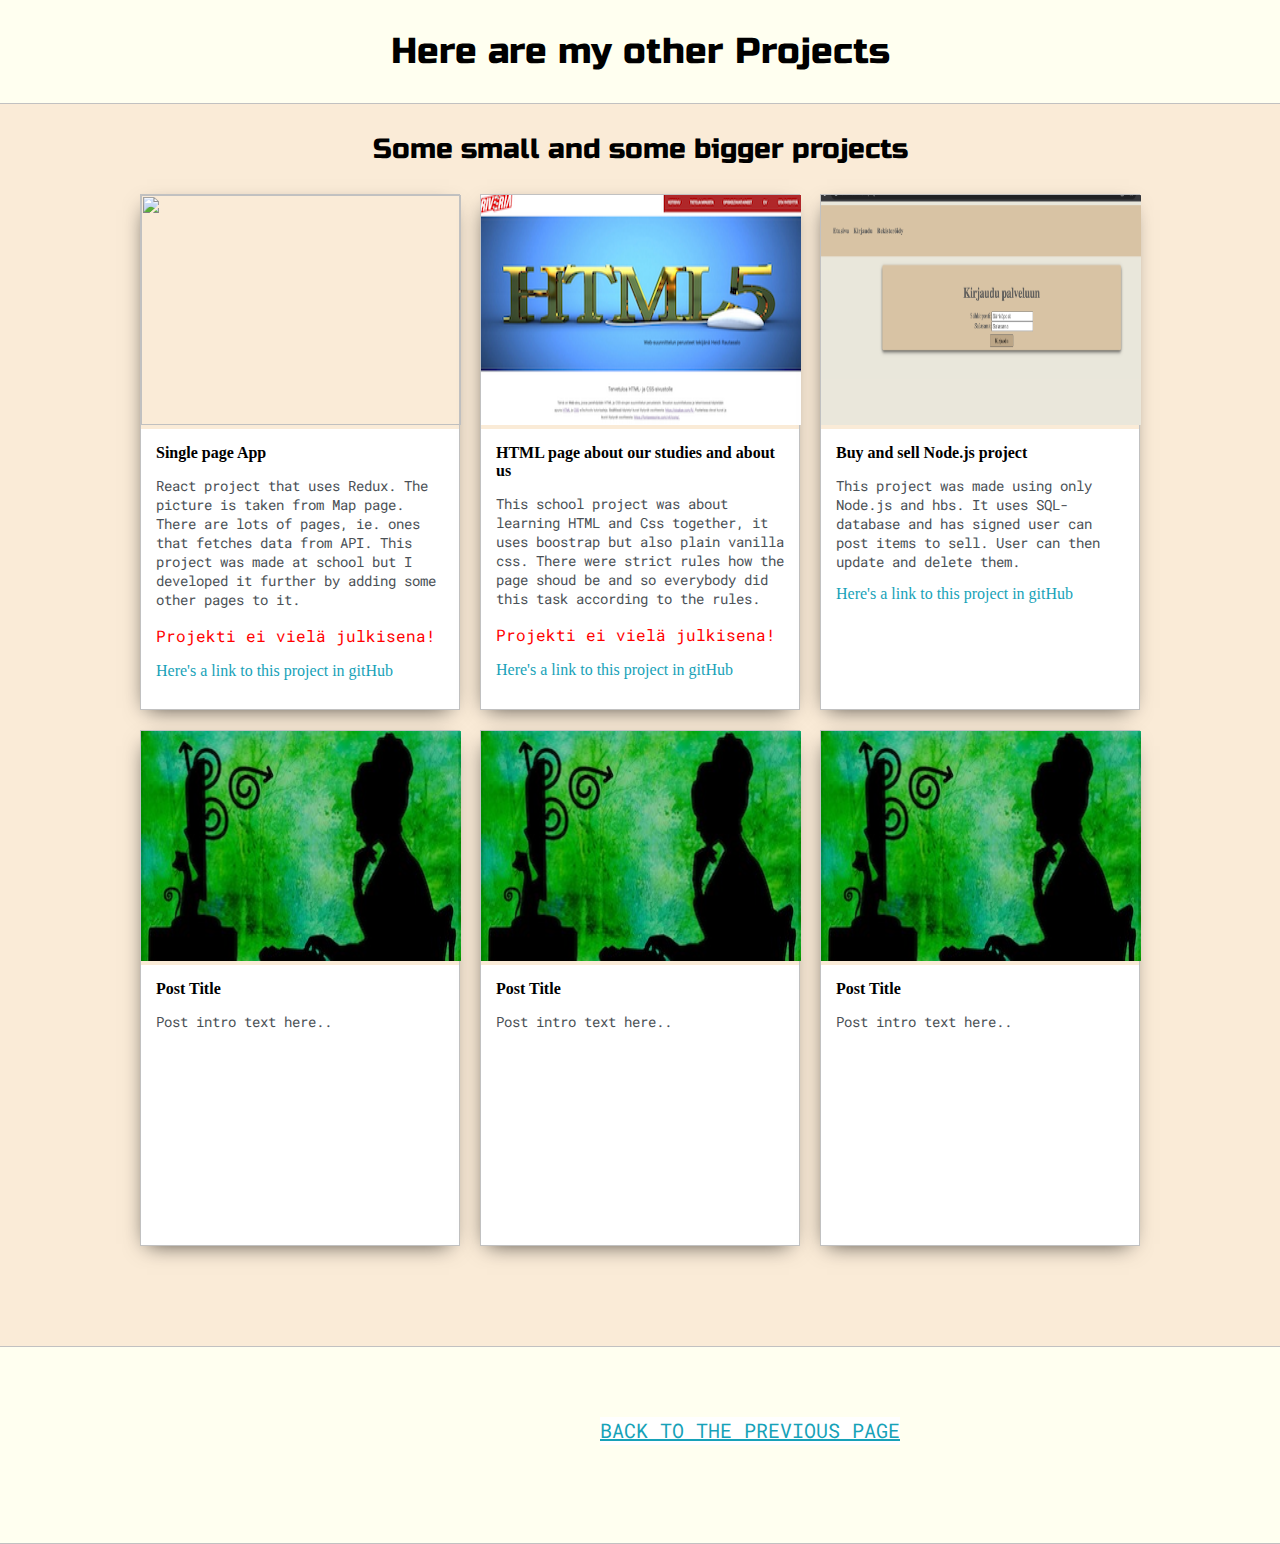
==== projects.html @ 1c17c2e3 "y" ====
<!DOCTYPE html>
<html lang="fi">

<head>
    <meta charset="UTF-8">
    <meta http-equiv="X-UA-Compatible" content="IE=edge">
    <meta name="viewport" content="width=device-width, initial-scale=1.0">

    <link href="https://fonts.googleapis.com/css2?family=Russo+One&display=swap" rel="stylesheet">

    <link href="https://fonts.googleapis.com/css2?family=Roboto+Mono:wght@500&display=swap" rel="stylesheet">

    <link rel="stylesheet" type="text/css" href="style.css">

    <title>Projects</title>
</head>

<body>
    <section class="s2">
        <div id="otsikko2">
            <h2>Here are my other Projects</h2>
        </div>
    </section>
    <section class="s1">
        <div class="main-container">
            <h3 style="text-align:center">Some small and some bigger projects</h3>
            <div class="post-wrapper">

                <div>
                    <div class="post">
                        <img class="thumbnail" src="./img/single-page-app.png">
                        <div class="post-preview">
                            <h6 class="post-title">Single page App</h6>
                            <p class="post-intro">React project that uses Redux.
                                The picture is taken from Map page. There are lots of pages, ie. ones that fetches data
                                from API.
                                This project was made at school but I developed it further by adding some other pages to
                                it.
                            </p>
                            <!-- <a class="page" href="#">Here's a link to this project</a> <br> -->
                            <p style="color:red">Projekti ei vielä julkisena!</p>
                            <a href="#">Here's a link to this project in gitHub</a>
                        </div>
                    </div>
                </div>

                <div>
                    <div class="post">
                        <img class="thumpnail" src="./img/html5 sivu .png">
                        <div class="post-preview">
                            <h6 class="post-title">HTML page about our studies and about us</h6>
                            <p class="post-intro">This school project was about learning HTML and Css together, it uses
                                boostrap but also plain vanilla css. There were strict rules how the page shoud be and
                                so everybody did this task according to the rules.</p>

                            <p style="color:red">Projekti ei vielä julkisena!</p>
                            <a href="#">Here's a link to this project in gitHub</a>
                        </div>
                    </div>
                </div>

                <div>
                    <div class="post">
                        <img class="thumbnail" src="./img/ostojamyy.png">
                        <div class="post-preview">
                            <h6 class="post-title">Buy and sell Node.js project</h6>
                            <p class="post-intro">This project was made using only Node.js and hbs. It uses SQL-database
                                and has signed user can post items to sell.
                                User can then update and delete them.</p>
                            <a href="https://github.com/rauHei/Osto_ja_myynti-PROJECT">Here's a link to this project in
                                gitHub</a>
                        </div>
                    </div>
                </div>

                <div>
                    <div class="post">
                        <img class="thumbnail" src="./img/woman&comp.jpg">
                        <div class="post-preview">
                            <h6 class="post-title">Post Title</h6>
                            <p class="post-intro">Post intro text
                                here..</p>
                        </div>
                    </div>
                </div>
                <div>
                    <div class="post">
                        <img class="thumbnail" src="./img/woman&comp.jpg">
                        <div class="post-preview">
                            <h6 class="post-title">Post Title</h6>
                            <p class="post-intro">Post intro text
                                here.. </p>
                        </div>
                    </div>
                </div>
                <div>
                    <div class="post">
                        <img class="thumbnail" src="./img/woman&comp.jpg">
                        <div class="post-preview">
                            <h6 class="post-title">Post Title</h6>
                            <p class="post-intro">Post intro text
                                here..</p>
                        </div>
                    </div>
                </div>

            </div>


        </div>

        </div>
    </section>
    <section class="s3">
        <div class="linkki">
            <a class="back2" href="/index.html">BACK TO THE PREVIOUS PAGE</a>
        </div>
    </section>


</body>

</html>
---- style.css ----
:root{
    --mainColor:#FAEBD7;
    --secondaryColor:#FFFFF0;

    --borderColor:#c1c1c1;

    --mainText: black;
    --secondaryText: #4b5156;

    --themeDotborder:#24292e;
    --previewBg:rgba(251, 252, 249, 0.8);
    --breviewShadow:#FFF0F5;

    --buttonColor:black;
}
html, body{
    padding: 0;
    margin: 0;
}
body *{
	transition: 0.3s;
}
h1,h2,h3,h4,h5,h5{
    color: var(--mainText);
    font-family: 'Russo One', sans-serif;
    font-weight: 500;
}
h1{font-size: 56px;}
h2{font-size: 36px;}
h3{font-size: 28px;}
h4{font-size: 24px;}
h5{font-size: 20px;}
h6{font-size: 16px;}

a{
    text-decoration: none;
    color: #17a2b8;
}

ul{
    list-style: none;
}

p,li,span,label, input,textarea{
    color:var(--secondaryText);
    font-family: 'Roboto Mono', monospace;

}
.s1{
    background-color: var(--mainColor);
    border-bottom: 1px solid var(--borderColor);
    overflow: auto;
    padding-bottom: 50px;
}
.s2{
 background-color: var(--secondaryColor);
    border-bottom: 1px solid var(--borderColor);
    overflow: auto;
}
.s3{
    background-color: var(--secondaryColor);
    border-bottom: 1px solid var(--borderColor);
    overflow: auto;
    padding-bottom: 100px;
}
.main-container{
    width: 1200px;
    margin: 0 auto;
}

.greeting{
    display: grid;
    text-align: center;
    align-content: center;
    
    min-height: 10em;
}

.intro-wrapper{
    background-color: var(--secondaryColor);
    border: 1px solid var(--borderColor);
    border-radius: 5px,5px, 0, 0;
   -webkit-box-shadow: 1px 1px 3px -1px rgba(0,0,0,0.73);
    -moz-box-shadow: 1px 1px 3px -1px rgba(0,0,0,0.75);
    box-shadow: 1px 1px 3px -1px rgba(0,0,0,0.75);
   
    display: grid;
    grid-template-columns: 1fr 1fr;
  
    grid-template-areas: 
        "nav-intro nav-intro"
        "left-column right-column";
}
.nav-intro{
    grid-area: nav-intro;
    border-bottom: 1px solid var(--borderColor);
    display: flex;
    justify-content: space-between;
    align-items: center;
    background-color: var(--mainColor);
    border-radius: 5px,5px, 0, 0;
}

#navigation a{
	color:var(--mainText);
}


.left-column{
    grid-area: left-column;
    padding-top: 50px;
    padding-bottom: 50px;   
}

#profile-pic{
    display: block;
    margin: auto;
    margin-top: 50px;
    margin-left: 140px;
    width:380px;
    height:380px;
    object-fit: cover;
}
.theme-dot{
    height: 30px;
    width: 30px;
    background-color: var(--borderColor);
    border-radius: 50%;
    margin: 5px;
    border: 2px solid var(--themeDotborder);

    -webkit-box-shadow: 1px 1px 3px -1px rgba(0,0,0,0.73);
    -moz-box-shadow: 1px 1px 3px -1px rgba(0,0,0,0.75);
    box-shadow: 1px 1px 3px -1px rgba(0,0,0,0.75);
    cursor: pointer;

}
.theme-dot:hover{
    border-width: 5px;
}

#lightmode{
    background-color: #FAEBD7;
}
#bluemode{
    background-color: #48D1CC;
}
#greenmode{
    background-color: #00FA9A;
}
#purplemode{
    background-color: #cfbbf6;
}

#settings-note{
    font-size: 12px;
    font-style: italic;
    text-align: center;
}

#theme-options{
    display: flex;
    justify-content: center;
}

.right-column{
    grid-area: right-column;
    align-content: center;
    display: grid;
    padding-top: 50px;
    padding-bottom: 50px;
   
}

.corner{
    width: 7px;
    height: 7px;
    border-radius: 50%;
    border: 1.5px solid turquoise;
    background-color: #fff;
    position: absolute;
}
#corner-tl{
    top: -5px;
    left:-5px;
}
#corner-tr{
    top: -5px;
    right:-5px;
}
#corner-bl{
    bottom: -5px;
    left:-5px;
}
#corner-br{
    bottom: -5px;
    right:-5px;
}

#prewiev{
    width: 300px;
    border: 1.5px solid turquoise;
    background-color: var(--previewBg);
    padding: 15px;
    position: relative;
}

#prewien-shadow{
    background-color: var(--breviewShadow);
    width: 300px;
    height: 180px;
    padding-left: 30px;
    padding-top: 30px;
}
.left-nav{
display: flex;
padding: 10px;
}



.browser-icon{
    background-color: black;
    height: 15px;
    width: 15px;
    border-radius: 25%;
    margin: 5px;
    -webkit-box-shadow: 1px 1px 3px -1px rgba(0,0,0,0.73);
    -moz-box-shadow: 1px 1px 3px -1px rgba(0,0,0,0.75);
    box-shadow: 1px 1px 3px -1px rgba(0,0,0,0.75);

}

#link-one{
background-color: #fc6058;
}
#link-two{
background-color: #fec02f;
}
#link-tree{
background-color: #2aca3e;
}

#navigation{
    margin: 0;
    padding: 10px;
}
#navigation li{
    display: inline-block;
    margin-right: 5px;
    margin-left: 5px;
}

.about-wrapper{
	display: grid;
	grid-template-columns: repeat(auto-fit, minmax(320px, 1fr));
	padding-bottom: 50px;
	padding-top: 50px;
	column-gap:100px;
}

#skills{
    display: flex;
    justify-content: space-evenly;
    background-color: var(--breviewShadow);
    
}
#picture2{
    width: 100%;
}


.social-links{
    display: grid;
    align-content: center;
    text-align: center;
}


.post-wrapper{
	display: grid;
	grid-template-columns: repeat(auto-fit, 320px);
	gap:20px;
	justify-content: center;
	padding-bottom: 50px;
}

.post{
	border:1px solid var(--borderColor);
	-webkit-box-shadow: -2px 7px 21px -9px rgba(0,0,0,0.75);
	-moz-box-shadow: -2px 7px 21px -9px rgba(0,0,0,0.75);
	box-shadow: -2px 7px 21px -9px rgba(0,0,0,0.75);
}
.post img{
    width: 320px;
    height: 230px;
}
.page{
    color: rgb(132, 45, 231);
    padding-bottom: 10px;
}


#link{
    text-decoration: underline;
    font-size: 16px;
    margin-left:440px;
    padding-bottom: 10px;
    margin-bottom: 20px;
}
.post-preview{
	background-color: #fff;
	padding:15px;
    height: 250px;
}

.post-title{
	color:black;
	margin: 0;
}

.post-intro{
	color:#4b5156;
	font-size: 14px;
}

#contact-form{
	display: block;
	max-width: 600px;
	margin: 0 auto;
	border: 1px solid var(--borderColor);
	padding: 15px;
	border-radius: 5px;
	background-color: var(--mainColor);
	margin-bottom: 50px;

}

#contact-form label{
	line-height: 2.7em;
}

#contact-form textarea{
	min-height: 100px;
	font-size: 14px;
}


.input-field{
	width: 100%;
	padding-top: 10px;
	padding-bottom:10px; 
	background-color: var(--secondaryColor);
	border-radius: 5px;
	border:1px solid var(--borderColor);
	font-size: 14px;
}


#submit-btn{
	margin-top: 10px;
	width: 100%;
	padding-top: 10px;
	padding-bottom:10px; 
	color: #fff;
	background-color: var(--buttonColor);
	border:none;
}
#otsikko2{
    text-align: center;
    font-size: larger;
    margin-top: 30px;
    margin-bottom: 30px;
}

.back{
    font-size: 20px;
    padding-bottom: 2px;
    text-decoration: underline;
    font-family:'Roboto Mono', monospace;
    background-color: #fff;
    text-align: center;
    margin-left: 380px;

}
.back a{
    padding-top: 10px;
}
.back2{
    font-size: 20px;
    padding-bottom: 2px;
    text-decoration: underline;
    font-family:'Roboto Mono', monospace;
    background-color: #fff;
    text-align: center;
    margin-left: 600px;

}
.linkki{
    padding-top: 70px;
}

.linkkiback{
    margin-left: 800px;
    padding-top: 60px;
    padding-bottom: 60px;
}

@media screen and (max-width:1200px){
    .main-container{
        width: 95%;
    }
}

@media screen and (max-width: 800px){
.intro-wrapper{
    grid-template-columns: 1fr;
    grid-template-areas: 
        "nav-intro"
        "left-column"
        "right-column";
}
.right-column{
    justify-content: center;
}
}
@media screen and (max-width: 400px){
	#preview-shadow{
		max-width: 280px;
		height: 180px;
		padding-left: 10px;
		padding-top: 10px;
	}

	#preview{
		width: 280px;

	}

}
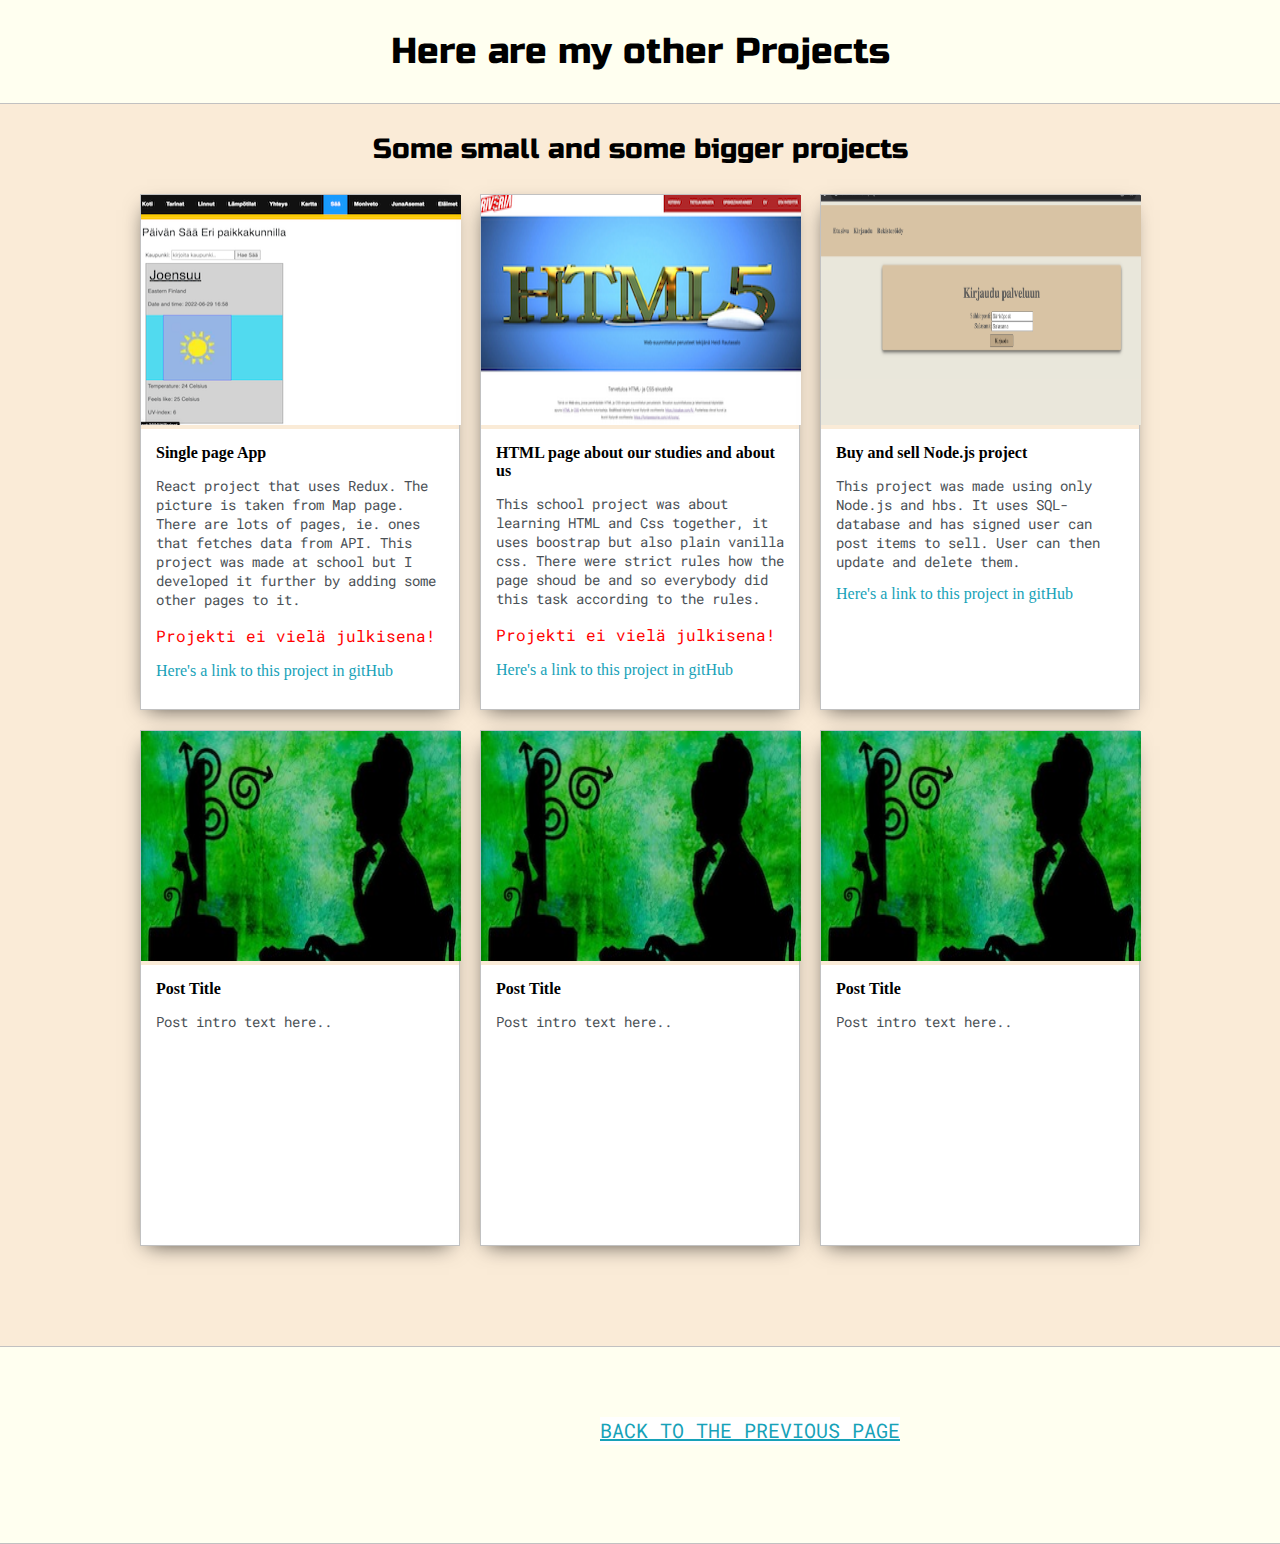
==== commit 5e4310b2: "photoname" ====
--- a/projects.html
+++ b/projects.html
@@ -26,9 +26,10 @@
             <h3 style="text-align:center">Some small and some bigger projects</h3>
             <div class="post-wrapper">
 
+
                 <div>
                     <div class="post">
-                        <img class="thumbnail" src="./img/single-page-app.png">
+                        <img class="thumbnail" src="./img/singlepageapp.png">
                         <div class="post-preview">
                             <h6 class="post-title">Single page App</h6>
                             <p class="post-intro">React project that uses Redux.
@@ -113,7 +114,7 @@
     </section>
     <section class="s3">
         <div class="linkki">
-            <a class="back2" href="/index.html">BACK TO THE PREVIOUS PAGE</a>
+            <a class="back2" href="index.html">BACK TO THE PREVIOUS PAGE</a>
         </div>
     </section>
 
